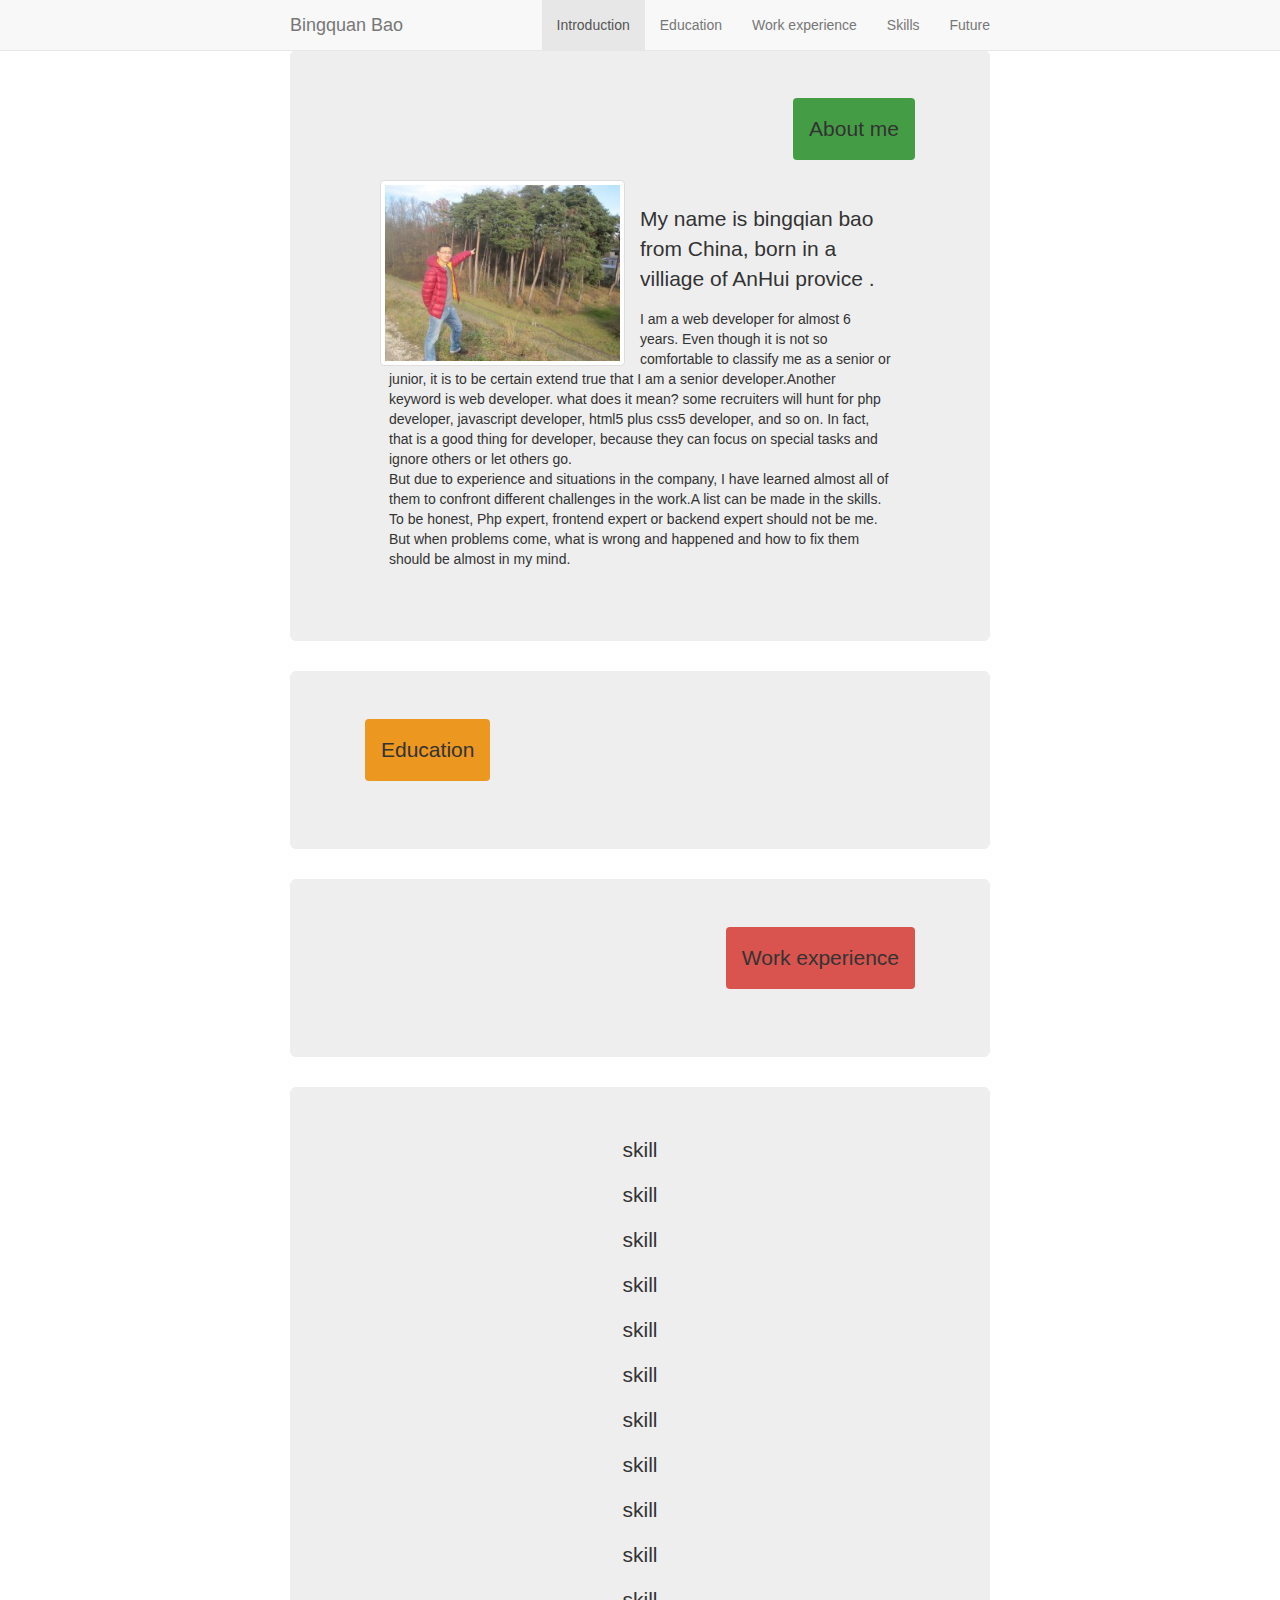
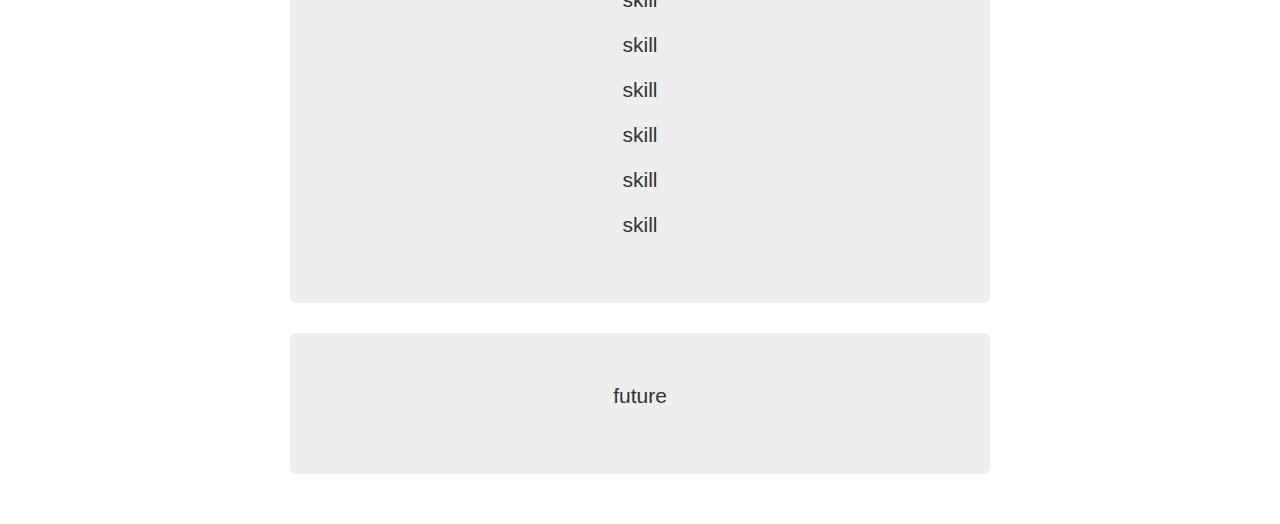
==== index.html @ 01151c72 "about me" ====
<!DOCTYPE html>
<!--[if lt IE 7]>      <html class="no-js lt-ie9 lt-ie8 lt-ie7 no-css3"> <![endif]-->
<!--[if IE 7]>         <html class="no-js lt-ie9 lt-ie8 no-css3"> <![endif]-->
<!--[if IE 8]>         <html class="no-js lt-ie9 no-css3"> <![endif]-->
<!--[if gt IE 8]><!--> <html class="no-js"> <!--<![endif]-->
<head>
    <meta charset="utf-8">
    <meta http-equiv="X-UA-Compatible" content="IE=edge,chrome=1">
    <title>BBQ-Resume</title>
    <meta name="viewport" content="width=device-width">
    <link rel="stylesheet" href="app/css/main.css">
    <link rel="stylesheet" href="app/css/bootstrap.min.css">
    <link rel="stylesheet" href="app/css/jumbotron-narrow.css">

    <script data-main="app/js/main" src="app/js/libs/require/require.js"></script>
</head>
<body data-spy="scroll" data-target="#header">
<div class="navbar navbar-default nav-justified navbar-fixed-top" role="navigation">
    <div class="container">
        <div class="navbar-header">
            <button type="button" class="navbar-toggle" data-toggle="collapse" data-target=".navbar-collapse">
                <span class="sr-only">Toggle navigation</span>
                <span class="icon-bar"></span>
                <span class="icon-bar"></span>
                <span class="icon-bar"></span>
            </button>
            <a class="navbar-brand" href="#">Bingquan Bao</a>
        </div>
        <div class="navbar-collapse collapse" id="header">

            <ul class="nav navbar-nav navbar-right">
                <li class="active"><a href="#introduction">Introduction</a></li>
                <li><a href="#education">Education</a></li>
                <li><a href="#work">Work experience</a></li>
                <li><a href="#skill">Skills</a></li>
                <li><a href="#future">Future</a></li>
            </ul>
        </div><!--/.nav-collapse -->
    </div>
</div>

<div class="container" >

<div id="introduction">
    <div class="jumbotron">
    <div class="container " >
        <div class="alert" style="background: #449d44;float:right">
            <p>About me</p>
        </div>
        <div class="clearfix"></div>
        <div class="col-sm-6">
             <img src="app/img/bbq.jpg" class="img-thumbnail left" />
        </div>
            <div class="well-lg" style="text-align: left">
             <p>My name is bingqian bao from China, born in a villiage of AnHui provice .</p>
         I am a web developer for almost 6 years. Even though it is not so comfortable to classify me as
         a senior or junior, it is to be certain extend true that I am a senior developer.Another keyword is
         web developer. what does it mean? some recruiters will hunt for php developer, javascript developer,
         html5 plus css5 developer, and so on. In fact, that is a good thing for developer, because they can
         focus on special tasks and ignore others or let others go.<br/>
         But due to experience and situations in the company, I have learned almost all of them to confront different
         challenges in the work.A list can be made  in the skills. To be honest, Php expert, frontend expert or backend
         expert should not be me. But when problems come, what is wrong and happened and how to fix them should be almost
         in my mind.
            </div>


    </div>
    </div>
</div>

 <div id="education">

     <div class="jumbotron">
         <div class="container">
             <div class="alert" style="background: #ec971f;float:left">
                 <p>Education</p>
             </div>

     </div>
</div>
 </div>

<div id="work">
    <div class="jumbotron">
        <div class="container">
            <div class="alert" style="background: #d9534f;float:right">
                <p>Work experience</p>
            </div>
        </div>

    </div>

</div>

<div id="skill">
    <div class="jumbotron">
        <div class="container">
            <p>skill</p>
            <p>skill</p>
            <p>skill</p>
            <p>skill</p>
            <p>skill</p>
            <p>skill</p>
            <p>skill</p>
            <p>skill</p>
            <p>skill</p>
            <p>skill</p>
            <p>skill</p>
            <p>skill</p>
            <p>skill</p>
            <p>skill</p>
            <p>skill</p>
            <p>skill</p>
        </div>

    </div>

</div>

<div id="future">
    <div class="jumbotron">
        <div class="container">
            <p>future</p>
        </div>

    </div>

</div>

</div>
</body>
</html>
---- app/css/main.css ----
#introduction{
    margin-top:30px;
}
---- app/css/jumbotron-narrow.css ----
/* Space out content a bit */
body {
  padding-top: 20px;
  padding-bottom: 20px;
}

/* Everything but the jumbotron gets side spacing for mobile first views */
.header,
.marketing,
.footer {
  padding-right: 15px;
  padding-left: 15px;
}

/* Custom page header */
.header {
  border-bottom: 1px solid #e5e5e5;
}
/* Make the masthead heading the same height as the navigation */
.header h3 {
  padding-bottom: 19px;
  margin-top: 0;
  margin-bottom: 0;
  line-height: 40px;
}

/* Custom page footer */
.footer {
  padding-top: 19px;
  color: #777;
  border-top: 1px solid #e5e5e5;
}

/* Customize container */
@media (min-width: 768px) {
  .container {
    max-width: 730px;
  }
}
.container-narrow > hr {
  margin: 30px 0;
}

/* Main marketing message and sign up button */
.jumbotron {
  text-align: center;
  border-bottom: 1px solid #e5e5e5;
}
.jumbotron .btn {
  padding: 14px 24px;
  font-size: 21px;
}

/* Supporting marketing content */
.marketing {
  margin: 40px 0;
}
.marketing p + h4 {
  margin-top: 28px;
}

/* Responsive: Portrait tablets and up */
@media screen and (min-width: 768px) {
  /* Remove the padding we set earlier */
  .header,
  .marketing,
  .footer {
    padding-right: 0;
    padding-left: 0;
  }
  /* Space out the masthead */
  .header {
    margin-bottom: 30px;
  }
  /* Remove the bottom border on the jumbotron for visual effect */
  .jumbotron {
    border-bottom: 0;
  }
}
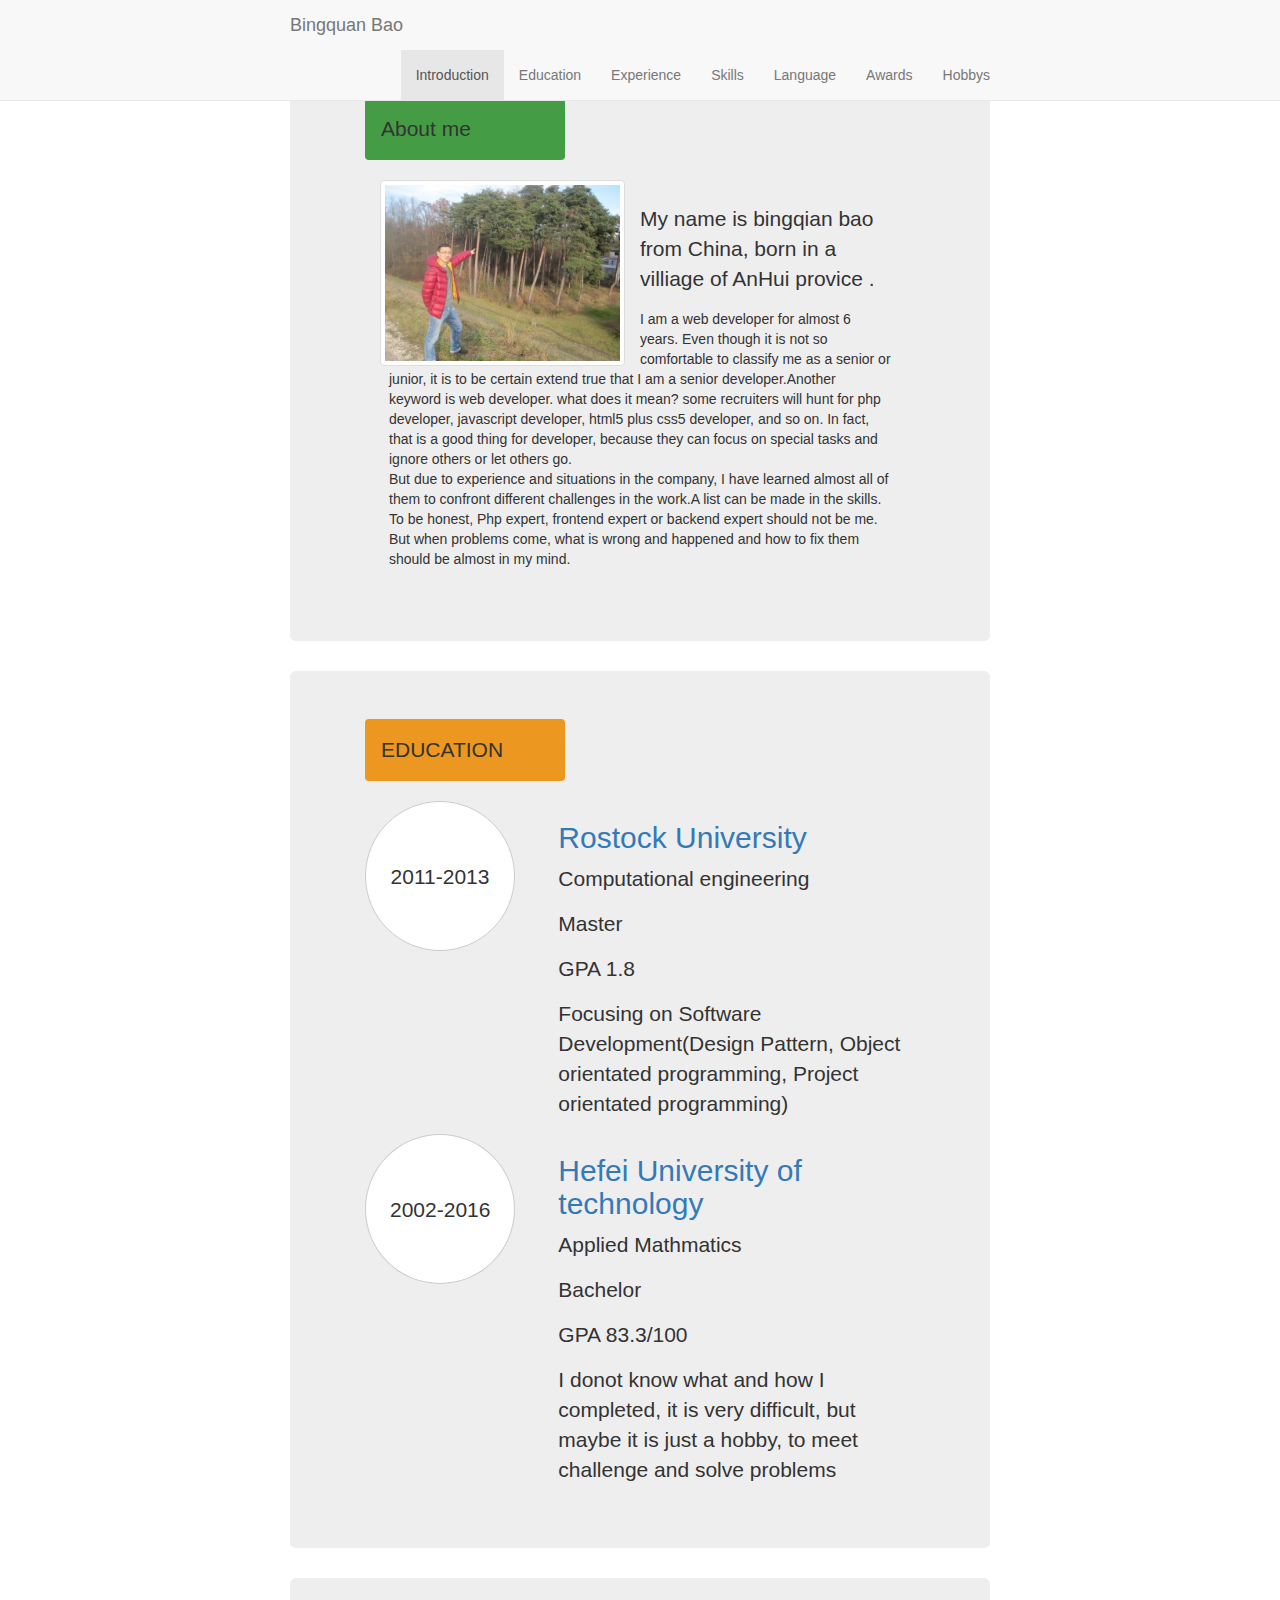
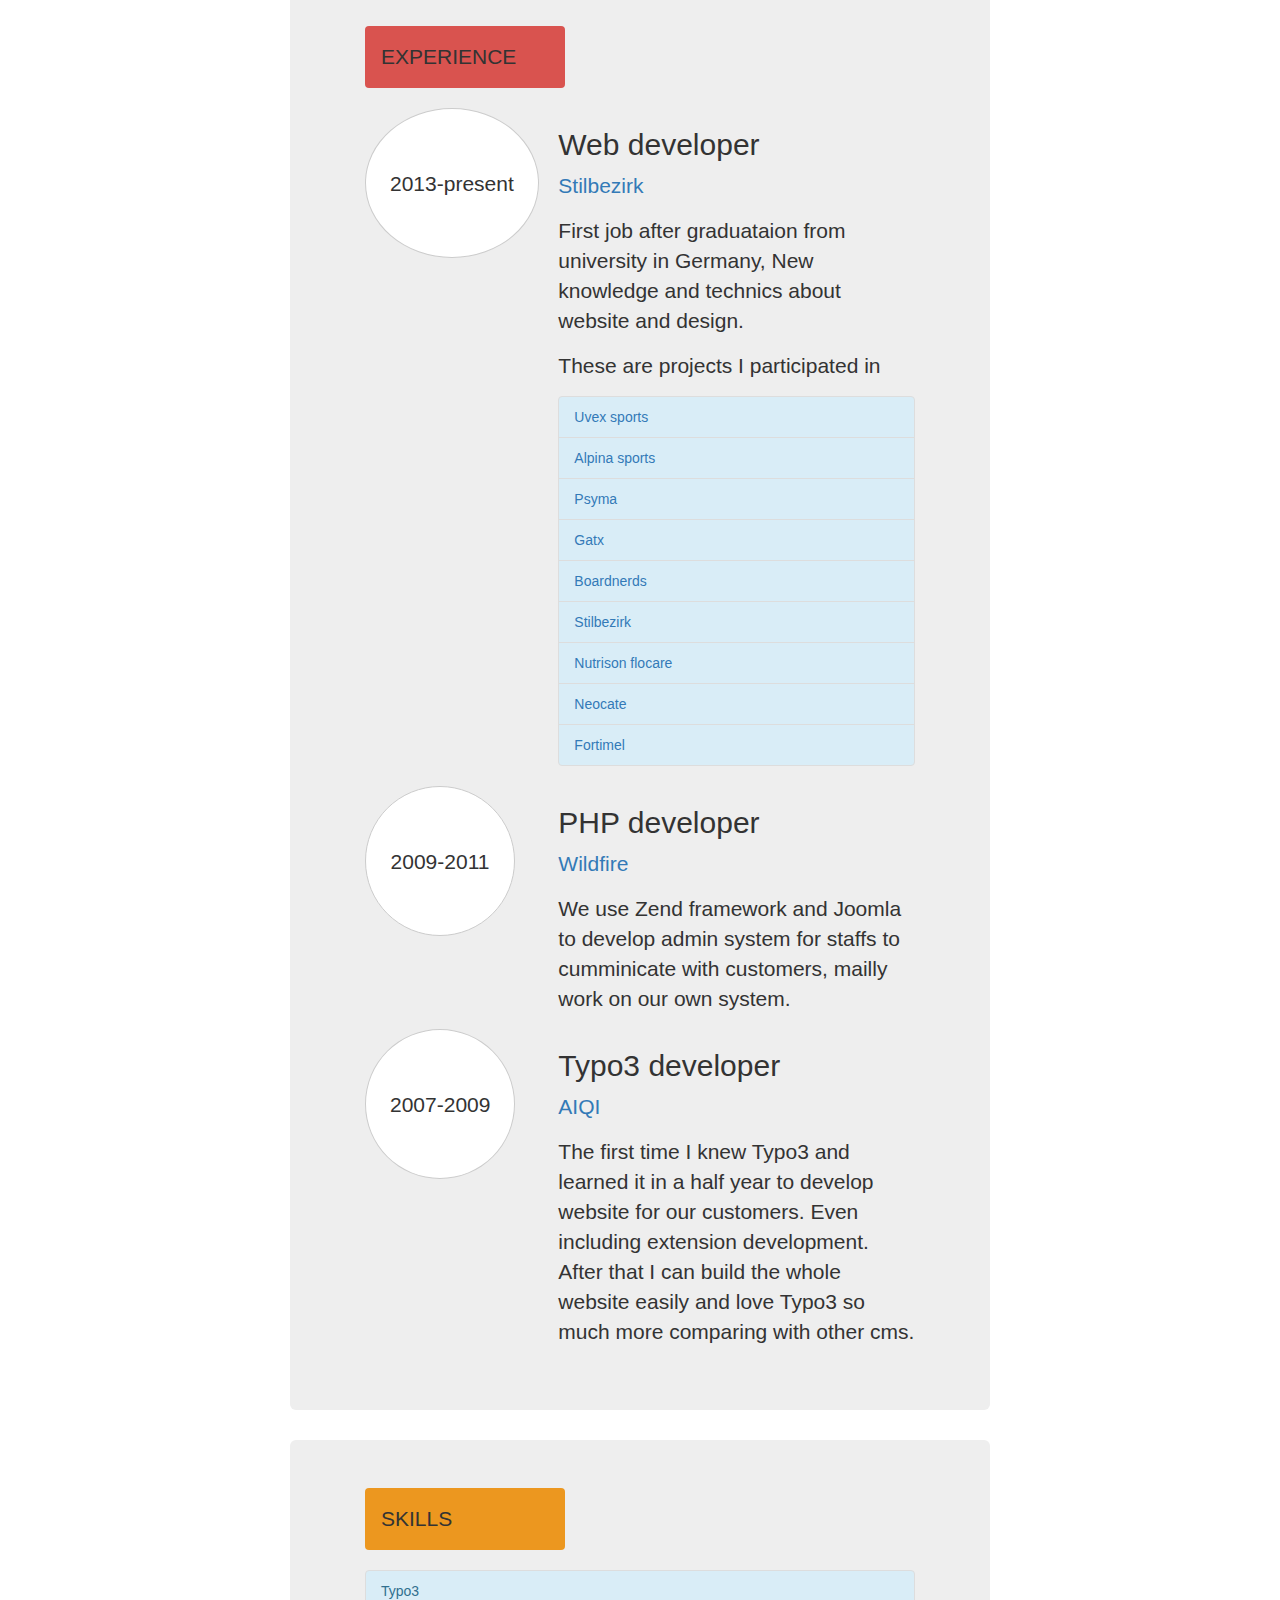
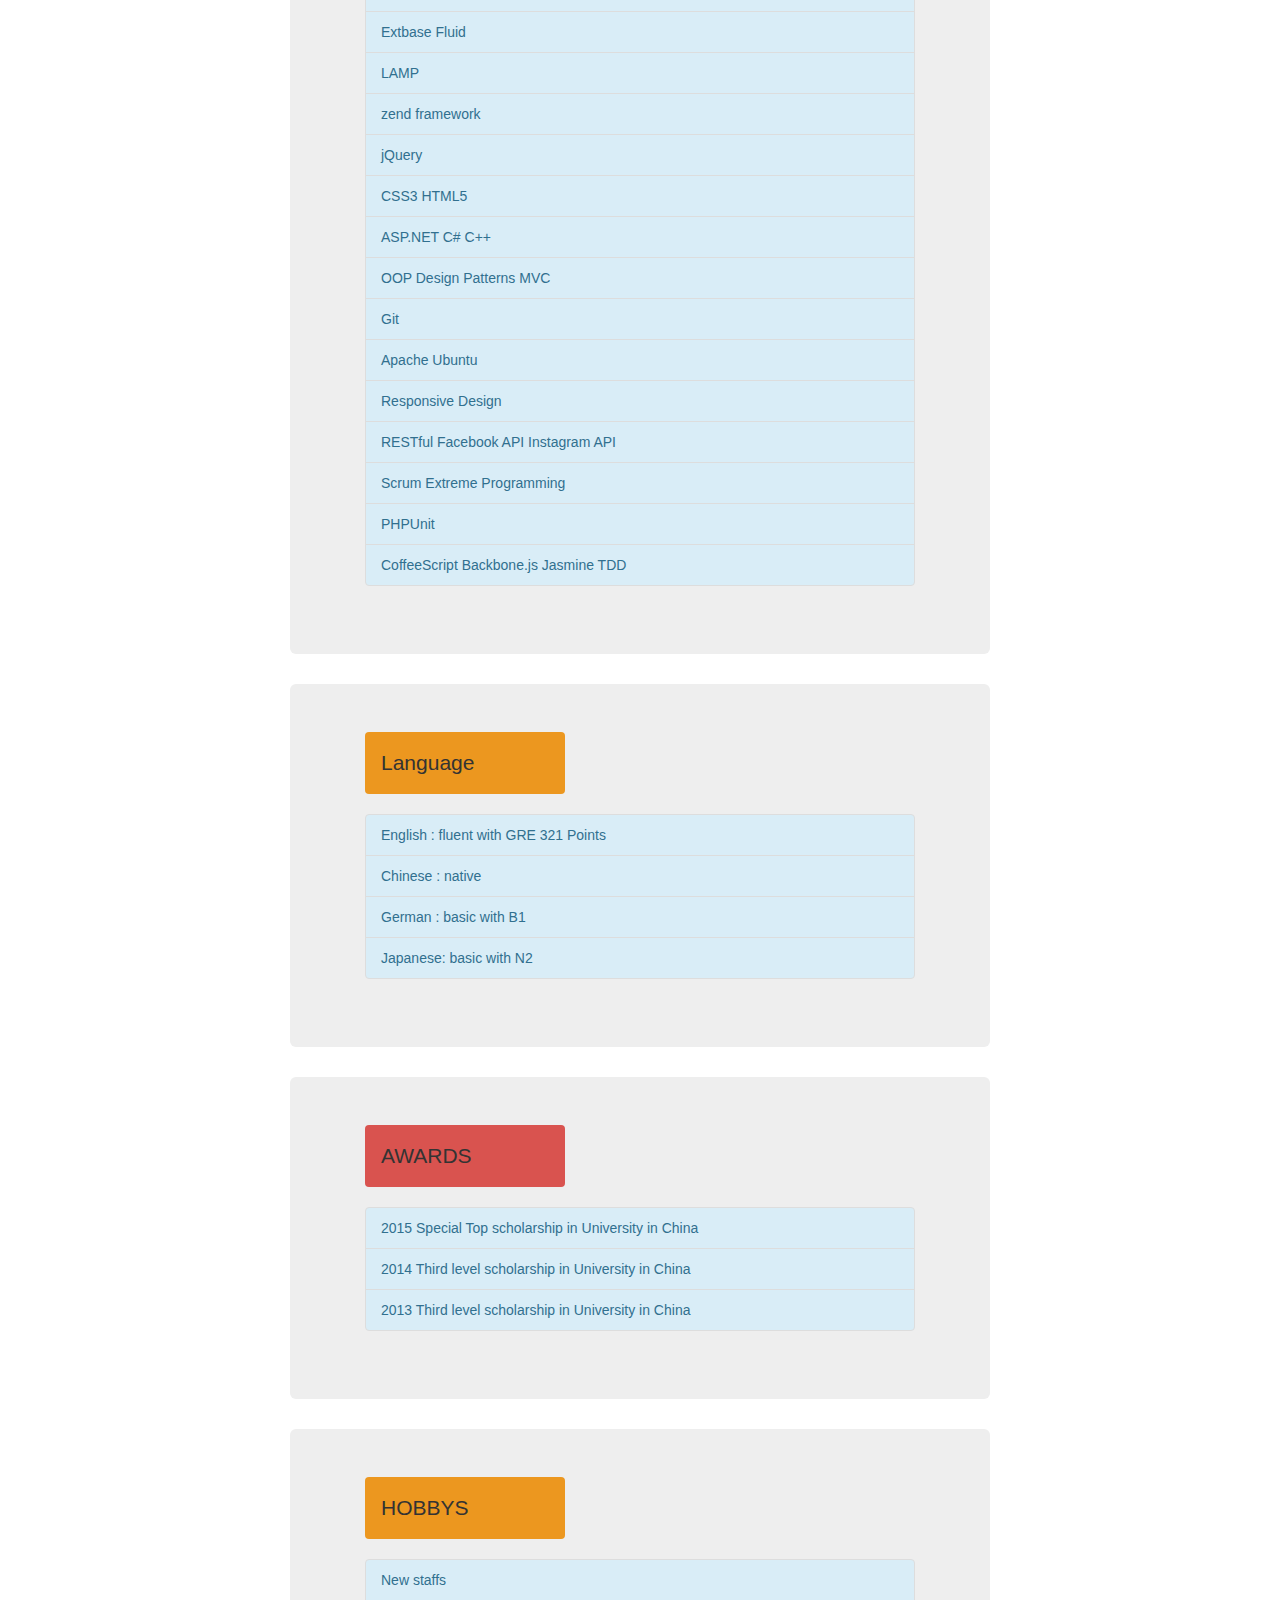
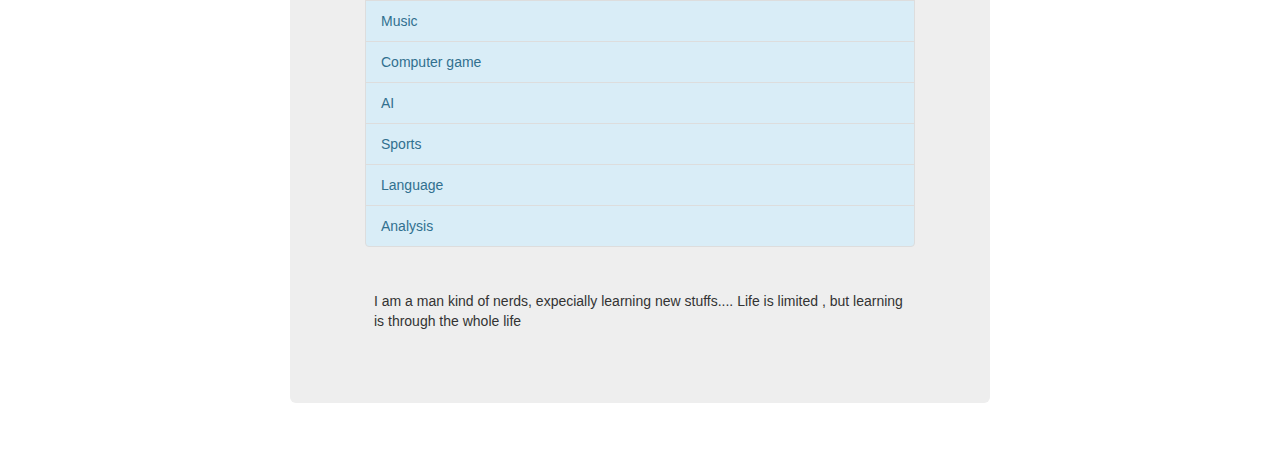
==== commit b7dfd79b: "resume" ====
--- a/index.html
+++ b/index.html
@@ -11,10 +11,31 @@
     <link rel="stylesheet" href="app/css/main.css">
     <link rel="stylesheet" href="app/css/bootstrap.min.css">
     <link rel="stylesheet" href="app/css/jumbotron-narrow.css">
+    <style type="text/css">
+        .btn-circle {
+            width: 150px;
+            height: 150px;
+            text-align: center;
+            padding: 6px 0;
+            font-size: 12px;
+            line-height: 1.42;
+            border-radius: 50%;
+            display:table;
+        }
+        .btn-circle span{
+            line-height: 100%;
+            display:table-cell;
+            vertical-align:middle;
+        }
+        .container{
+            text-align: left;
+        }
+    </style>
 
     <script data-main="app/js/main" src="app/js/libs/require/require.js"></script>
+    <script data-main="app/js/main" src="app/coffee/scrollPresentation.js"></script>
 </head>
-<body data-spy="scroll" data-target="#header">
+<body data-spy="scroll" data-target="#header" style="text-align: left">
 <div class="navbar navbar-default nav-justified navbar-fixed-top" role="navigation">
     <div class="container">
         <div class="navbar-header">
@@ -31,9 +52,11 @@
             <ul class="nav navbar-nav navbar-right">
                 <li class="active"><a href="#introduction">Introduction</a></li>
                 <li><a href="#education">Education</a></li>
-                <li><a href="#work">Work experience</a></li>
+                <li><a href="#work">Experience</a></li>
                 <li><a href="#skill">Skills</a></li>
-                <li><a href="#future">Future</a></li>
+                <li><a href="#language">Language</a></li>
+                <li><a href="#awards">Awards</a></li>
+                <li><a href="#hobby">Hobbys</a></li>
             </ul>
         </div><!--/.nav-collapse -->
     </div>
@@ -44,7 +67,7 @@
 <div id="introduction">
     <div class="jumbotron">
     <div class="container " >
-        <div class="alert" style="background: #449d44;float:right">
+        <div class="alert" style="background: #449d44;width:200px;">
             <p>About me</p>
         </div>
         <div class="clearfix"></div>
@@ -69,14 +92,33 @@
     </div>
 </div>
 
- <div id="education">
+<div id="education">
 
      <div class="jumbotron">
          <div class="container">
-             <div class="alert" style="background: #ec971f;float:left">
-                 <p>Education</p>
+             <div class="alert" style="background: #ec971f;width:200px">
+                 <p>EDUCATION</p>
              </div>
-
+             <div class="row">
+                 <div class="col-sm-4"><a href="http://www.uni-rostock.de/" class=" btn btn-default btn-circle" target="_blank"><span>2011-2013</span></a></div>
+                 <div class="col-sm-8">
+                     <h2><a href="http://www.uni-rostock.de/" target="_blank"> Rostock University</a></h2>
+                     <p>Computational engineering</p>
+                     <p>Master</p>
+                     <p>GPA 1.8 </p>
+                     <p>Focusing on Software Development(Design Pattern, Object orientated programming, Project orientated programming)</p>
+                 </div>
+             </div>
+             <div class="row">
+                 <div class="col-sm-4"><a href="http://en.hfut.edu.cn/index.php" class=" btn btn-default btn-circle" target="_blank"><span>2002-2016</span></a></div>
+                 <div class="col-sm-8">
+                     <h2><a href="http://en.hfut.edu.cn/index.php" target="_blank">Hefei University of technology</a></h2>
+                     <p>Applied Mathmatics</p>
+                     <p>Bachelor</p>
+                     <p>GPA 83.3/100 </p>
+                     <p>I donot know what and how I completed, it is very difficult, but maybe it is just a hobby, to meet challenge and solve problems</p>
+                 </div>
+             </div>
      </div>
 </div>
  </div>
@@ -84,8 +126,46 @@
 <div id="work">
     <div class="jumbotron">
         <div class="container">
-            <div class="alert" style="background: #d9534f;float:right">
-                <p>Work experience</p>
+            <div class="alert" style="background: #d9534f;width:200px">
+                <p>EXPERIENCE</p>
+            </div>
+
+            <div class="row">
+                <div class="col-sm-4"><a href="#" class=" btn btn-default btn-circle" target="_blank"><span>2013-present</span></a></div>
+                <div class="col-sm-8">
+                    <h2>Web developer</h2>
+                    <p><a href="http://www.stilbezirk.de" target="_blank">Stilbezirk</a></p>
+                    <p>First job after graduataion from university in Germany, New knowledge and technics about website and design.</p>
+                    <p>These are projects I participated in </p>
+                    <ul class="list-group" style="text-align: left;">
+                        <li class="list-group-item-info list-group-item"><a href="http://www.uvex-sports.com" target="_blank">Uvex sports</a> </li>
+                        <li class="list-group-item-info list-group-item"><a href="http://www.alpina-sports.com" target="_blank">Alpina sports</a></li>
+                        <li class="list-group-item-info list-group-item"><a href="http://www.psyma.com" target="_blank">Psyma</a></li>
+                        <li class="list-group-item-info list-group-item"><a href="http://www.gatx.de" target="_blank">Gatx</a></li>
+                        <li class="list-group-item-info list-group-item"><a href="http://www.boardnerds.de" target="_blank">Boardnerds</a></li>
+                        <li class="list-group-item-info list-group-item"><a href="http://www.stilbezirk.de" target="_blank">Stilbezirk</a></li>
+                        <li class="list-group-item-info list-group-item"><a href="http://www.nutrison-flocare.de" target="_blank">Nutrison flocare</a></li>
+                        <li class="list-group-item-info list-group-item"><a href="http://www.neocate.de" target="_blank">Neocate</a></li>
+                        <li class="list-group-item-info list-group-item"><a href="http://www.fortimel.de" target="_blank">Fortimel</a></li>
+                    </ul>
+                </div>
+            </div>
+            <div class="row">
+                <div class="col-sm-4"><a href="#" class=" btn btn-default btn-circle" target="_blank"><span>2009-2011</span></a></div>
+                <div class="col-sm-8">
+                    <h2>PHP developer</h2>
+                    <p><a href="http://www.wildfire.asia" target="_blank">Wildfire</a> </p>
+                    <p>We use Zend framework and Joomla to develop admin system for staffs to cumminicate with customers, mailly work on our own system.</p>
+                </div>
+            </div>
+            <div class="row">
+                <div class="col-sm-4"><a href="#" class=" btn btn-default btn-circle" target="_blank"><span>2007-2009</span></a></div>
+                <div class="col-sm-8">
+                    <h2>Typo3 developer</h2>
+                    <p><a href="http://www.aiqidesign.cn" target="_blank">AIQI</a> </p>
+                    <p>The first time I knew Typo3 and learned it in a half year to develop website for our customers. Even including extension development. After that
+                    I can build the whole website easily and love Typo3 so much more comparing with other cms.</p>
+                </div>
             </div>
         </div>
 
@@ -96,37 +176,92 @@
 <div id="skill">
     <div class="jumbotron">
         <div class="container">
-            <p>skill</p>
-            <p>skill</p>
-            <p>skill</p>
-            <p>skill</p>
-            <p>skill</p>
-            <p>skill</p>
-            <p>skill</p>
-            <p>skill</p>
-            <p>skill</p>
-            <p>skill</p>
-            <p>skill</p>
-            <p>skill</p>
-            <p>skill</p>
-            <p>skill</p>
-            <p>skill</p>
-            <p>skill</p>
-        </div>
-
-    </div>
-
-</div>
-
-<div id="future">
-    <div class="jumbotron">
-        <div class="container">
-            <p>future</p>
-        </div>
-
-    </div>
-
-</div>
+            <div class="alert" style="background: #ec971f;width:200px">
+                <p>SKILLS</p>
+            </div>
+            <ul class="list-group" style="text-align: left;">
+                <li class="list-group-item-info list-group-item">Typo3</li>
+                <li class="list-group-item-info list-group-item">Extbase Fluid</li>
+                <li class="list-group-item-info list-group-item">LAMP</li>
+                <li class="list-group-item-info list-group-item">zend framework</li>
+                <li class="list-group-item-info list-group-item">jQuery</li>
+                <li class="list-group-item-info list-group-item">CSS3 HTML5 </li>
+                <li class="list-group-item-info list-group-item">ASP.NET C# C++</li>
+                <li class="list-group-item-info list-group-item">OOP Design Patterns MVC</li>
+                <li class="list-group-item-info list-group-item">Git</li>
+                <li class="list-group-item-info list-group-item">Apache Ubuntu</li>
+                <li class="list-group-item-info list-group-item">Responsive Design</li>
+                <li class="list-group-item-info list-group-item">RESTful Facebook API Instagram API</li>
+                <li class="list-group-item-info list-group-item">Scrum Extreme Programming</li>
+                <li class="list-group-item-info list-group-item">PHPUnit</li>
+                <li class="list-group-item-info list-group-item">CoffeeScript Backbone.js Jasmine TDD</li>
+            </ul>
+
+        </div>
+
+    </div>
+
+</div>
+<div id="language">
+    <div class="jumbotron">
+        <div class="container">
+            <div class="alert" style="background: #ec971f;width:200px">
+                <p>Language</p>
+            </div>
+            <ul class="list-group" style="text-align: left;">
+                <li class="list-group-item-info list-group-item">English : fluent with GRE 321 Points</li>
+                <li class="list-group-item-info list-group-item">Chinese : native</li>
+                <li class="list-group-item-info list-group-item">German  : basic with B1</li>
+                <li class="list-group-item-info list-group-item">Japanese: basic with N2</li>
+            </ul>
+        </div>
+
+    </div>
+<div id="awards">
+    <div class="jumbotron">
+        <div class="container">
+            <div class="alert" style="background: #d9534f;width:200px">
+                <p>AWARDS</p>
+            </div>
+            <ul class="list-group" style="text-align: left;">
+                <li class="list-group-item-info list-group-item">2015 Special Top scholarship in University in China</li>
+                <li class="list-group-item-info list-group-item">2014 Third level scholarship in University in China</li>
+                <li class="list-group-item-info list-group-item">2013 Third level scholarship in University in China</li>
+            </ul>
+        </div>
+
+    </div>
+
+</div>
+
+
+
+
+
+    </div>
+<div id="hobby">
+        <div class="jumbotron">
+            <div class="container">
+                <div class="alert" style="background: #ec971f;width:200px">
+                    <p>HOBBYS</p>
+                </div>
+                <ul class="list-group" style="text-align: left;">
+                    <li class="list-group-item-info list-group-item">New staffs</li>
+                    <li class="list-group-item-info list-group-item">Music</li>
+                    <li class="list-group-item-info list-group-item">Computer game</li>
+                    <li class="list-group-item-info list-group-item">AI</li>
+                    <li class="list-group-item-info list-group-item">Sports</li>
+                    <li class="list-group-item-info list-group-item">Language</li>
+                    <li class="list-group-item-info list-group-item">Analysis</li>
+                </ul>
+            </div>
+            <div class="well-lg" style="text-align: left">I am a man kind of nerds, expecially learning new stuffs.... Life is limited , but learning is through the whole life</div>
+
+        </div>
+
+
+
+    </div>
 
 </div>
 </body>
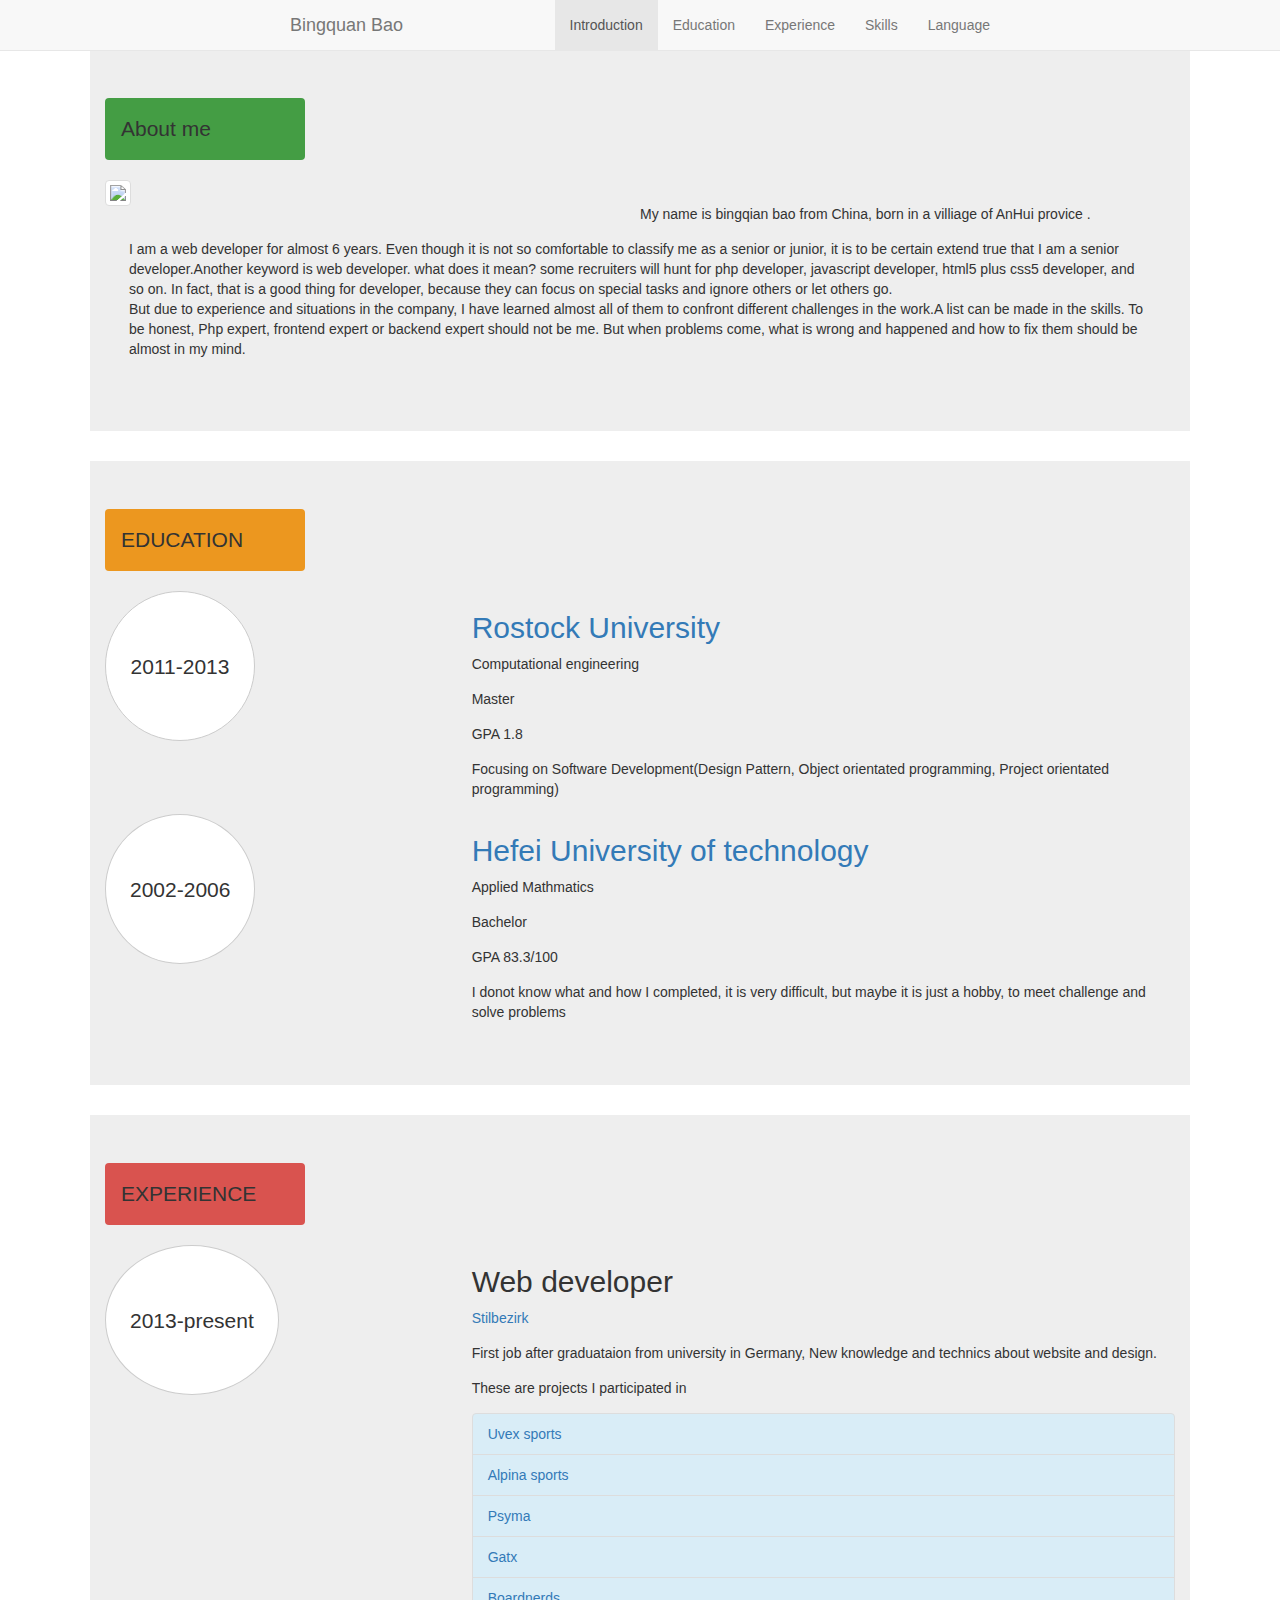
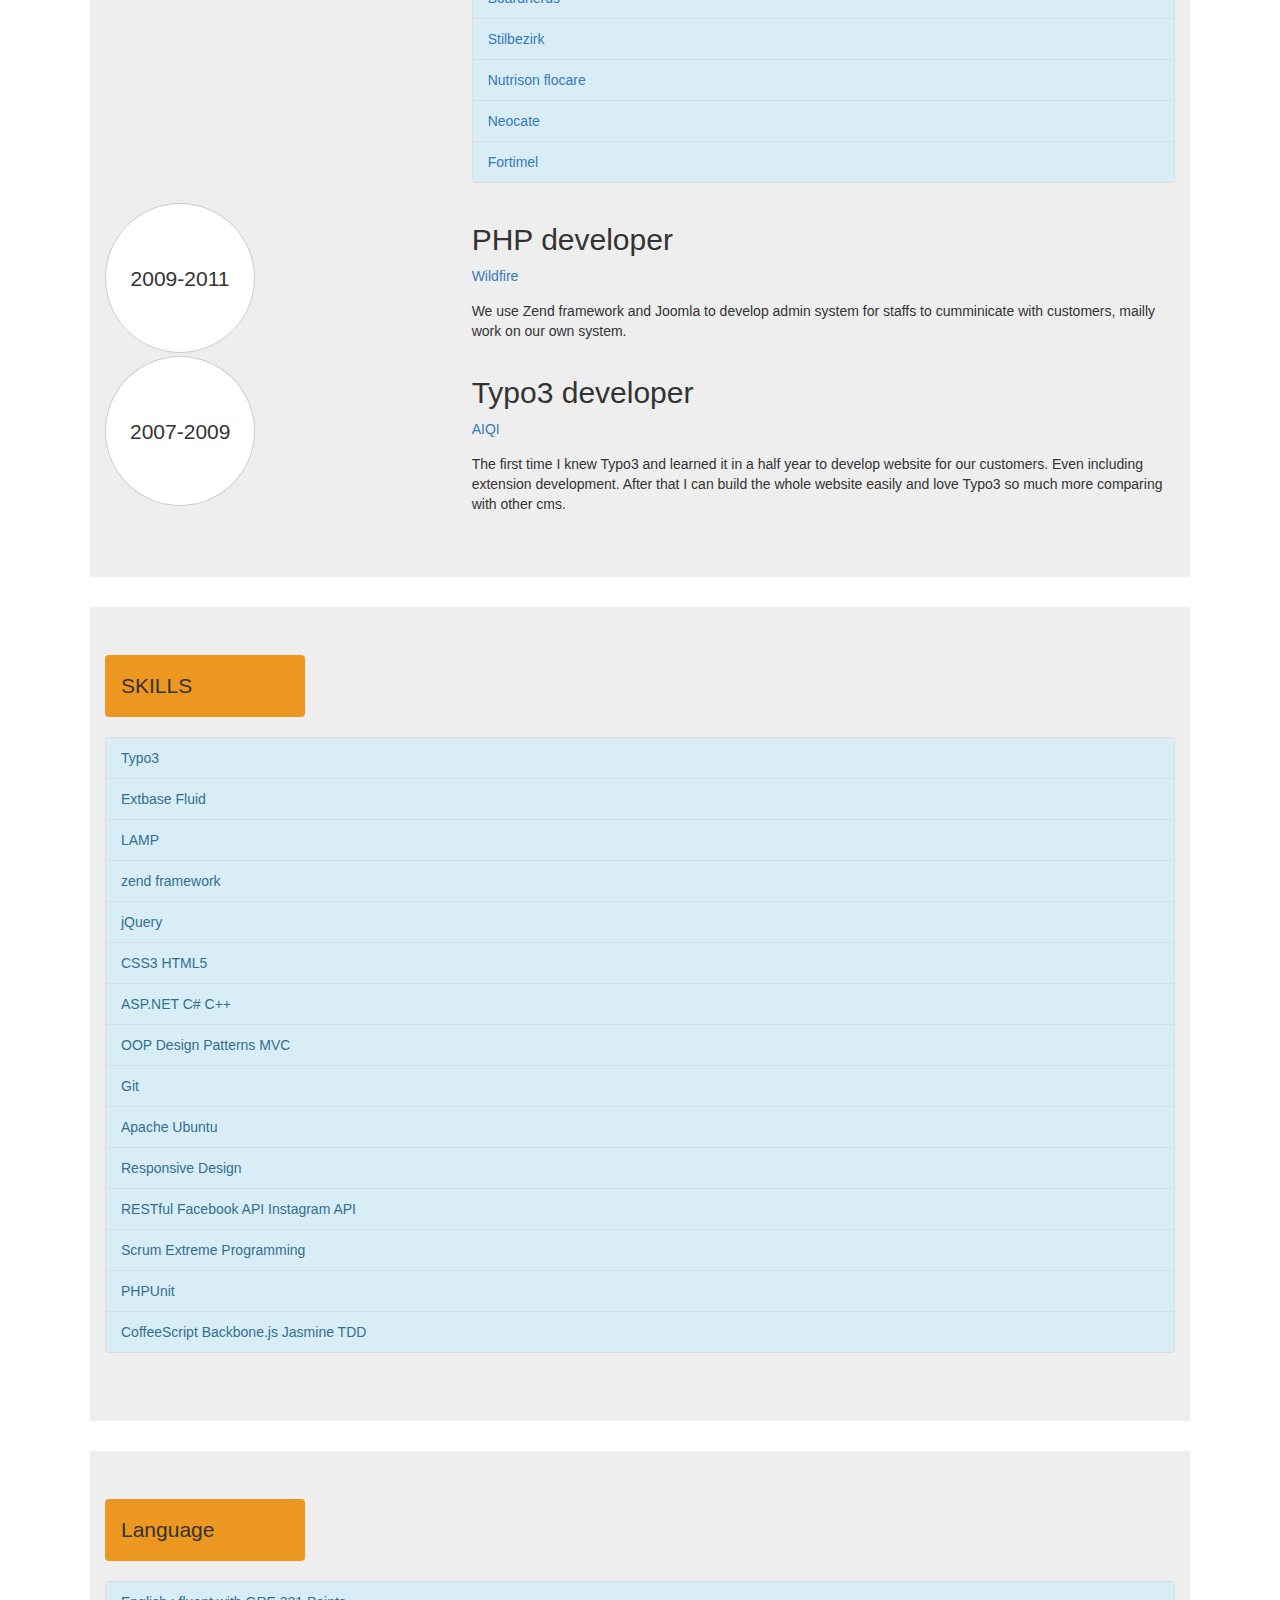
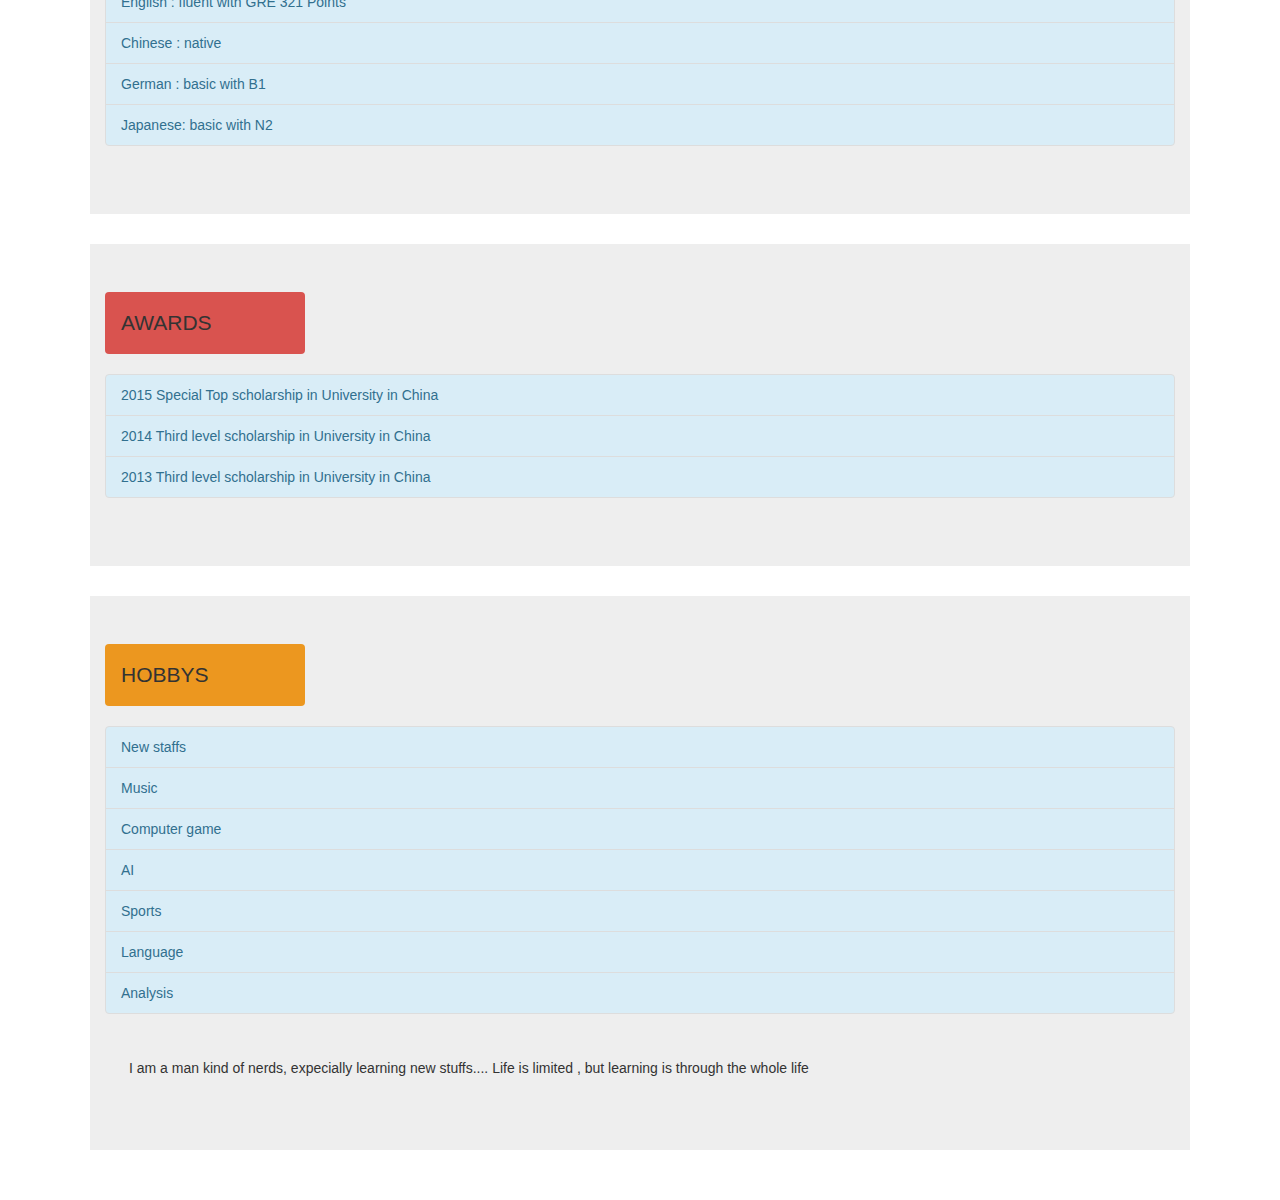
==== commit 275baf29: "resume" ====
--- a/index.html
+++ b/index.html
@@ -1,3 +1,4 @@
+
 <!DOCTYPE html>
 <!--[if lt IE 7]>      <html class="no-js lt-ie9 lt-ie8 lt-ie7 no-css3"> <![endif]-->
 <!--[if IE 7]>         <html class="no-js lt-ie9 lt-ie8 no-css3"> <![endif]-->
@@ -30,6 +31,12 @@
         .container{
             text-align: left;
         }
+        .jumbotron p{
+            font-size:14px;
+        }
+        .jumbotron .alert p{
+            font-size:21px;
+        }
     </style>
 
     <script data-main="app/js/main" src="app/js/libs/require/require.js"></script>
@@ -37,7 +44,7 @@
 </head>
 <body data-spy="scroll" data-target="#header" style="text-align: left">
 <div class="navbar navbar-default nav-justified navbar-fixed-top" role="navigation">
-    <div class="container">
+    <div class="container ">
         <div class="navbar-header">
             <button type="button" class="navbar-toggle" data-toggle="collapse" data-target=".navbar-collapse">
                 <span class="sr-only">Toggle navigation</span>
@@ -55,191 +62,190 @@
                 <li><a href="#work">Experience</a></li>
                 <li><a href="#skill">Skills</a></li>
                 <li><a href="#language">Language</a></li>
-                <li><a href="#awards">Awards</a></li>
-                <li><a href="#hobby">Hobbys</a></li>
+
             </ul>
         </div><!--/.nav-collapse -->
     </div>
 </div>
 
-<div class="container" >
-
-<div id="introduction">
-    <div class="jumbotron">
-    <div class="container " >
-        <div class="alert" style="background: #449d44;width:200px;">
-            <p>About me</p>
-        </div>
-        <div class="clearfix"></div>
-        <div class="col-sm-6">
-             <img src="app/img/bbq.jpg" class="img-thumbnail left" />
-        </div>
-            <div class="well-lg" style="text-align: left">
-             <p>My name is bingqian bao from China, born in a villiage of AnHui provice .</p>
-         I am a web developer for almost 6 years. Even though it is not so comfortable to classify me as
-         a senior or junior, it is to be certain extend true that I am a senior developer.Another keyword is
-         web developer. what does it mean? some recruiters will hunt for php developer, javascript developer,
-         html5 plus css5 developer, and so on. In fact, that is a good thing for developer, because they can
-         focus on special tasks and ignore others or let others go.<br/>
-         But due to experience and situations in the company, I have learned almost all of them to confront different
-         challenges in the work.A list can be made  in the skills. To be honest, Php expert, frontend expert or backend
-         expert should not be me. But when problems come, what is wrong and happened and how to fix them should be almost
-         in my mind.
-            </div>
-
-
-    </div>
-    </div>
-</div>
-
-<div id="education">
-
-     <div class="jumbotron">
-         <div class="container">
-             <div class="alert" style="background: #ec971f;width:200px">
-                 <p>EDUCATION</p>
-             </div>
-             <div class="row">
-                 <div class="col-sm-4"><a href="http://www.uni-rostock.de/" class=" btn btn-default btn-circle" target="_blank"><span>2011-2013</span></a></div>
-                 <div class="col-sm-8">
-                     <h2><a href="http://www.uni-rostock.de/" target="_blank"> Rostock University</a></h2>
-                     <p>Computational engineering</p>
-                     <p>Master</p>
-                     <p>GPA 1.8 </p>
-                     <p>Focusing on Software Development(Design Pattern, Object orientated programming, Project orientated programming)</p>
-                 </div>
-             </div>
-             <div class="row">
-                 <div class="col-sm-4"><a href="http://en.hfut.edu.cn/index.php" class=" btn btn-default btn-circle" target="_blank"><span>2002-2016</span></a></div>
-                 <div class="col-sm-8">
-                     <h2><a href="http://en.hfut.edu.cn/index.php" target="_blank">Hefei University of technology</a></h2>
-                     <p>Applied Mathmatics</p>
-                     <p>Bachelor</p>
-                     <p>GPA 83.3/100 </p>
-                     <p>I donot know what and how I completed, it is very difficult, but maybe it is just a hobby, to meet challenge and solve problems</p>
-                 </div>
-             </div>
-     </div>
-</div>
- </div>
-
-<div id="work">
-    <div class="jumbotron">
-        <div class="container">
-            <div class="alert" style="background: #d9534f;width:200px">
-                <p>EXPERIENCE</p>
-            </div>
-
-            <div class="row">
-                <div class="col-sm-4"><a href="#" class=" btn btn-default btn-circle" target="_blank"><span>2013-present</span></a></div>
-                <div class="col-sm-8">
-                    <h2>Web developer</h2>
-                    <p><a href="http://www.stilbezirk.de" target="_blank">Stilbezirk</a></p>
-                    <p>First job after graduataion from university in Germany, New knowledge and technics about website and design.</p>
-                    <p>These are projects I participated in </p>
+<div style="max-width:1100px;width:100%;margin:auto" >
+
+    <div id="introduction">
+        <div class="jumbotron">
+            <div class="container " >
+                <div class="alert" style="background: #449d44;width:200px;">
+                    <p>About me</p>
+                </div>
+                <div class="clearfix"></div>
+                <div class="col-sm-6" style="padding-left:0px">
+                    <img src="app/img/bbq.jpg" class="img-thumbnail left" />
+                </div>
+                <div class="well-lg" style="text-align: left">
+                    <p>My name is bingqian bao from China, born in a villiage of AnHui provice .</p>
+                    I am a web developer for almost 6 years. Even though it is not so comfortable to classify me as
+                    a senior or junior, it is to be certain extend true that I am a senior developer.Another keyword is
+                    web developer. what does it mean? some recruiters will hunt for php developer, javascript developer,
+                    html5 plus css5 developer, and so on. In fact, that is a good thing for developer, because they can
+                    focus on special tasks and ignore others or let others go.<br/>
+                    But due to experience and situations in the company, I have learned almost all of them to confront different
+                    challenges in the work.A list can be made  in the skills. To be honest, Php expert, frontend expert or backend
+                    expert should not be me. But when problems come, what is wrong and happened and how to fix them should be almost
+                    in my mind.
+                </div>
+
+
+            </div>
+        </div>
+    </div>
+
+    <div id="education">
+
+        <div class="jumbotron">
+            <div class="container">
+                <div class="alert" style="background: #ec971f;width:200px">
+                    <p>EDUCATION</p>
+                </div>
+                <div class="row">
+                    <div class="col-sm-4"><a href="http://www.uni-rostock.de/" class=" btn btn-default btn-circle" target="_blank"><span>2011-2013</span></a></div>
+                    <div class="col-sm-8">
+                        <h2><a href="http://www.uni-rostock.de/" target="_blank"> Rostock University</a></h2>
+                        <p>Computational engineering</p>
+                        <p>Master</p>
+                        <p>GPA 1.8 </p>
+                        <p>Focusing on Software Development(Design Pattern, Object orientated programming, Project orientated programming)</p>
+                    </div>
+                </div>
+                <div class="row">
+                    <div class="col-sm-4"><a href="http://en.hfut.edu.cn/index.php" class=" btn btn-default btn-circle" target="_blank"><span>2002-2006</span></a></div>
+                    <div class="col-sm-8">
+                        <h2><a href="http://en.hfut.edu.cn/index.php" target="_blank">Hefei University of technology</a></h2>
+                        <p>Applied Mathmatics</p>
+                        <p>Bachelor</p>
+                        <p>GPA 83.3/100 </p>
+                        <p>I donot know what and how I completed, it is very difficult, but maybe it is just a hobby, to meet challenge and solve problems</p>
+                    </div>
+                </div>
+            </div>
+        </div>
+    </div>
+
+    <div id="work">
+        <div class="jumbotron">
+            <div class="container">
+                <div class="alert" style="background: #d9534f;width:200px">
+                    <p>EXPERIENCE</p>
+                </div>
+
+                <div class="row">
+                    <div class="col-sm-4"><a href="#" class=" btn btn-default btn-circle" target="_blank"><span>2013-present</span></a></div>
+                    <div class="col-sm-8">
+                        <h2>Web developer</h2>
+                        <p><a href="http://www.stilbezirk.de" target="_blank">Stilbezirk</a></p>
+                        <p>First job after graduataion from university in Germany, New knowledge and technics about website and design.</p>
+                        <p>These are projects I participated in </p>
+                        <ul class="list-group" style="text-align: left;">
+                            <li class="list-group-item-info list-group-item"><a href="http://www.uvex-sports.com" target="_blank">Uvex sports</a> </li>
+                            <li class="list-group-item-info list-group-item"><a href="http://www.alpina-sports.com" target="_blank">Alpina sports</a></li>
+                            <li class="list-group-item-info list-group-item"><a href="http://www.psyma.com" target="_blank">Psyma</a></li>
+                            <li class="list-group-item-info list-group-item"><a href="http://www.gatx.de" target="_blank">Gatx</a></li>
+                            <li class="list-group-item-info list-group-item"><a href="http://www.boardnerds.de" target="_blank">Boardnerds</a></li>
+                            <li class="list-group-item-info list-group-item"><a href="http://www.stilbezirk.de" target="_blank">Stilbezirk</a></li>
+                            <li class="list-group-item-info list-group-item"><a href="http://www.nutrison-flocare.de" target="_blank">Nutrison flocare</a></li>
+                            <li class="list-group-item-info list-group-item"><a href="http://www.neocate.de" target="_blank">Neocate</a></li>
+                            <li class="list-group-item-info list-group-item"><a href="http://www.fortimel.de" target="_blank">Fortimel</a></li>
+                        </ul>
+                    </div>
+                </div>
+                <div class="row">
+                    <div class="col-sm-4"><a href="#" class=" btn btn-default btn-circle" target="_blank"><span>2009-2011</span></a></div>
+                    <div class="col-sm-8">
+                        <h2>PHP developer</h2>
+                        <p><a href="http://www.wildfire.asia" target="_blank">Wildfire</a> </p>
+                        <p>We use Zend framework and Joomla to develop admin system for staffs to cumminicate with customers, mailly work on our own system.</p>
+                    </div>
+                </div>
+                <div class="row">
+                    <div class="col-sm-4"><a href="#" class=" btn btn-default btn-circle" target="_blank"><span>2007-2009</span></a></div>
+                    <div class="col-sm-8">
+                        <h2>Typo3 developer</h2>
+                        <p><a href="http://www.aiqidesign.cn" target="_blank">AIQI</a> </p>
+                        <p>The first time I knew Typo3 and learned it in a half year to develop website for our customers. Even including extension development. After that
+                            I can build the whole website easily and love Typo3 so much more comparing with other cms.</p>
+                    </div>
+                </div>
+            </div>
+
+        </div>
+
+    </div>
+
+    <div id="skill">
+        <div class="jumbotron">
+            <div class="container">
+                <div class="alert" style="background: #ec971f;width:200px">
+                    <p>SKILLS</p>
+                </div>
+                <ul class="list-group" style="text-align: left;">
+                    <li class="list-group-item-info list-group-item">Typo3</li>
+                    <li class="list-group-item-info list-group-item">Extbase Fluid</li>
+                    <li class="list-group-item-info list-group-item">LAMP</li>
+                    <li class="list-group-item-info list-group-item">zend framework</li>
+                    <li class="list-group-item-info list-group-item">jQuery</li>
+                    <li class="list-group-item-info list-group-item">CSS3 HTML5 </li>
+                    <li class="list-group-item-info list-group-item">ASP.NET C# C++</li>
+                    <li class="list-group-item-info list-group-item">OOP Design Patterns MVC</li>
+                    <li class="list-group-item-info list-group-item">Git</li>
+                    <li class="list-group-item-info list-group-item">Apache Ubuntu</li>
+                    <li class="list-group-item-info list-group-item">Responsive Design</li>
+                    <li class="list-group-item-info list-group-item">RESTful Facebook API Instagram API</li>
+                    <li class="list-group-item-info list-group-item">Scrum Extreme Programming</li>
+                    <li class="list-group-item-info list-group-item">PHPUnit</li>
+                    <li class="list-group-item-info list-group-item">CoffeeScript Backbone.js Jasmine TDD</li>
+                </ul>
+
+            </div>
+
+        </div>
+
+    </div>
+    <div id="language">
+        <div class="jumbotron">
+            <div class="container">
+                <div class="alert" style="background: #ec971f;width:200px">
+                    <p>Language</p>
+                </div>
+                <ul class="list-group" style="text-align: left;">
+                    <li class="list-group-item-info list-group-item">English : fluent with GRE 321 Points</li>
+                    <li class="list-group-item-info list-group-item">Chinese : native</li>
+                    <li class="list-group-item-info list-group-item">German  : basic with B1</li>
+                    <li class="list-group-item-info list-group-item">Japanese: basic with N2</li>
+                </ul>
+            </div>
+
+        </div>
+        <div id="awards">
+            <div class="jumbotron">
+                <div class="container">
+                    <div class="alert" style="background: #d9534f;width:200px">
+                        <p>AWARDS</p>
+                    </div>
                     <ul class="list-group" style="text-align: left;">
-                        <li class="list-group-item-info list-group-item"><a href="http://www.uvex-sports.com" target="_blank">Uvex sports</a> </li>
-                        <li class="list-group-item-info list-group-item"><a href="http://www.alpina-sports.com" target="_blank">Alpina sports</a></li>
-                        <li class="list-group-item-info list-group-item"><a href="http://www.psyma.com" target="_blank">Psyma</a></li>
-                        <li class="list-group-item-info list-group-item"><a href="http://www.gatx.de" target="_blank">Gatx</a></li>
-                        <li class="list-group-item-info list-group-item"><a href="http://www.boardnerds.de" target="_blank">Boardnerds</a></li>
-                        <li class="list-group-item-info list-group-item"><a href="http://www.stilbezirk.de" target="_blank">Stilbezirk</a></li>
-                        <li class="list-group-item-info list-group-item"><a href="http://www.nutrison-flocare.de" target="_blank">Nutrison flocare</a></li>
-                        <li class="list-group-item-info list-group-item"><a href="http://www.neocate.de" target="_blank">Neocate</a></li>
-                        <li class="list-group-item-info list-group-item"><a href="http://www.fortimel.de" target="_blank">Fortimel</a></li>
+                        <li class="list-group-item-info list-group-item">2015 Special Top scholarship in University in China</li>
+                        <li class="list-group-item-info list-group-item">2014 Third level scholarship in University in China</li>
+                        <li class="list-group-item-info list-group-item">2013 Third level scholarship in University in China</li>
                     </ul>
                 </div>
-            </div>
-            <div class="row">
-                <div class="col-sm-4"><a href="#" class=" btn btn-default btn-circle" target="_blank"><span>2009-2011</span></a></div>
-                <div class="col-sm-8">
-                    <h2>PHP developer</h2>
-                    <p><a href="http://www.wildfire.asia" target="_blank">Wildfire</a> </p>
-                    <p>We use Zend framework and Joomla to develop admin system for staffs to cumminicate with customers, mailly work on our own system.</p>
-                </div>
-            </div>
-            <div class="row">
-                <div class="col-sm-4"><a href="#" class=" btn btn-default btn-circle" target="_blank"><span>2007-2009</span></a></div>
-                <div class="col-sm-8">
-                    <h2>Typo3 developer</h2>
-                    <p><a href="http://www.aiqidesign.cn" target="_blank">AIQI</a> </p>
-                    <p>The first time I knew Typo3 and learned it in a half year to develop website for our customers. Even including extension development. After that
-                    I can build the whole website easily and love Typo3 so much more comparing with other cms.</p>
-                </div>
-            </div>
-        </div>
-
-    </div>
-
-</div>
-
-<div id="skill">
-    <div class="jumbotron">
-        <div class="container">
-            <div class="alert" style="background: #ec971f;width:200px">
-                <p>SKILLS</p>
-            </div>
-            <ul class="list-group" style="text-align: left;">
-                <li class="list-group-item-info list-group-item">Typo3</li>
-                <li class="list-group-item-info list-group-item">Extbase Fluid</li>
-                <li class="list-group-item-info list-group-item">LAMP</li>
-                <li class="list-group-item-info list-group-item">zend framework</li>
-                <li class="list-group-item-info list-group-item">jQuery</li>
-                <li class="list-group-item-info list-group-item">CSS3 HTML5 </li>
-                <li class="list-group-item-info list-group-item">ASP.NET C# C++</li>
-                <li class="list-group-item-info list-group-item">OOP Design Patterns MVC</li>
-                <li class="list-group-item-info list-group-item">Git</li>
-                <li class="list-group-item-info list-group-item">Apache Ubuntu</li>
-                <li class="list-group-item-info list-group-item">Responsive Design</li>
-                <li class="list-group-item-info list-group-item">RESTful Facebook API Instagram API</li>
-                <li class="list-group-item-info list-group-item">Scrum Extreme Programming</li>
-                <li class="list-group-item-info list-group-item">PHPUnit</li>
-                <li class="list-group-item-info list-group-item">CoffeeScript Backbone.js Jasmine TDD</li>
-            </ul>
-
-        </div>
-
-    </div>
-
-</div>
-<div id="language">
-    <div class="jumbotron">
-        <div class="container">
-            <div class="alert" style="background: #ec971f;width:200px">
-                <p>Language</p>
-            </div>
-            <ul class="list-group" style="text-align: left;">
-                <li class="list-group-item-info list-group-item">English : fluent with GRE 321 Points</li>
-                <li class="list-group-item-info list-group-item">Chinese : native</li>
-                <li class="list-group-item-info list-group-item">German  : basic with B1</li>
-                <li class="list-group-item-info list-group-item">Japanese: basic with N2</li>
-            </ul>
-        </div>
-
-    </div>
-<div id="awards">
-    <div class="jumbotron">
-        <div class="container">
-            <div class="alert" style="background: #d9534f;width:200px">
-                <p>AWARDS</p>
-            </div>
-            <ul class="list-group" style="text-align: left;">
-                <li class="list-group-item-info list-group-item">2015 Special Top scholarship in University in China</li>
-                <li class="list-group-item-info list-group-item">2014 Third level scholarship in University in China</li>
-                <li class="list-group-item-info list-group-item">2013 Third level scholarship in University in China</li>
-            </ul>
-        </div>
-
-    </div>
-
-</div>
-
-
-
-
-
-    </div>
-<div id="hobby">
+
+            </div>
+
+        </div>
+
+
+
+
+
+    </div>
+    <div id="hobby">
         <div class="jumbotron">
             <div class="container">
                 <div class="alert" style="background: #ec971f;width:200px">
@@ -254,8 +260,8 @@
                     <li class="list-group-item-info list-group-item">Language</li>
                     <li class="list-group-item-info list-group-item">Analysis</li>
                 </ul>
-            </div>
-            <div class="well-lg" style="text-align: left">I am a man kind of nerds, expecially learning new stuffs.... Life is limited , but learning is through the whole life</div>
+                <div class="well-lg" style="text-align: left">I am a man kind of nerds, expecially learning new stuffs.... Life is limited , but learning is through the whole life</div>
+            </div>
 
         </div>
 
